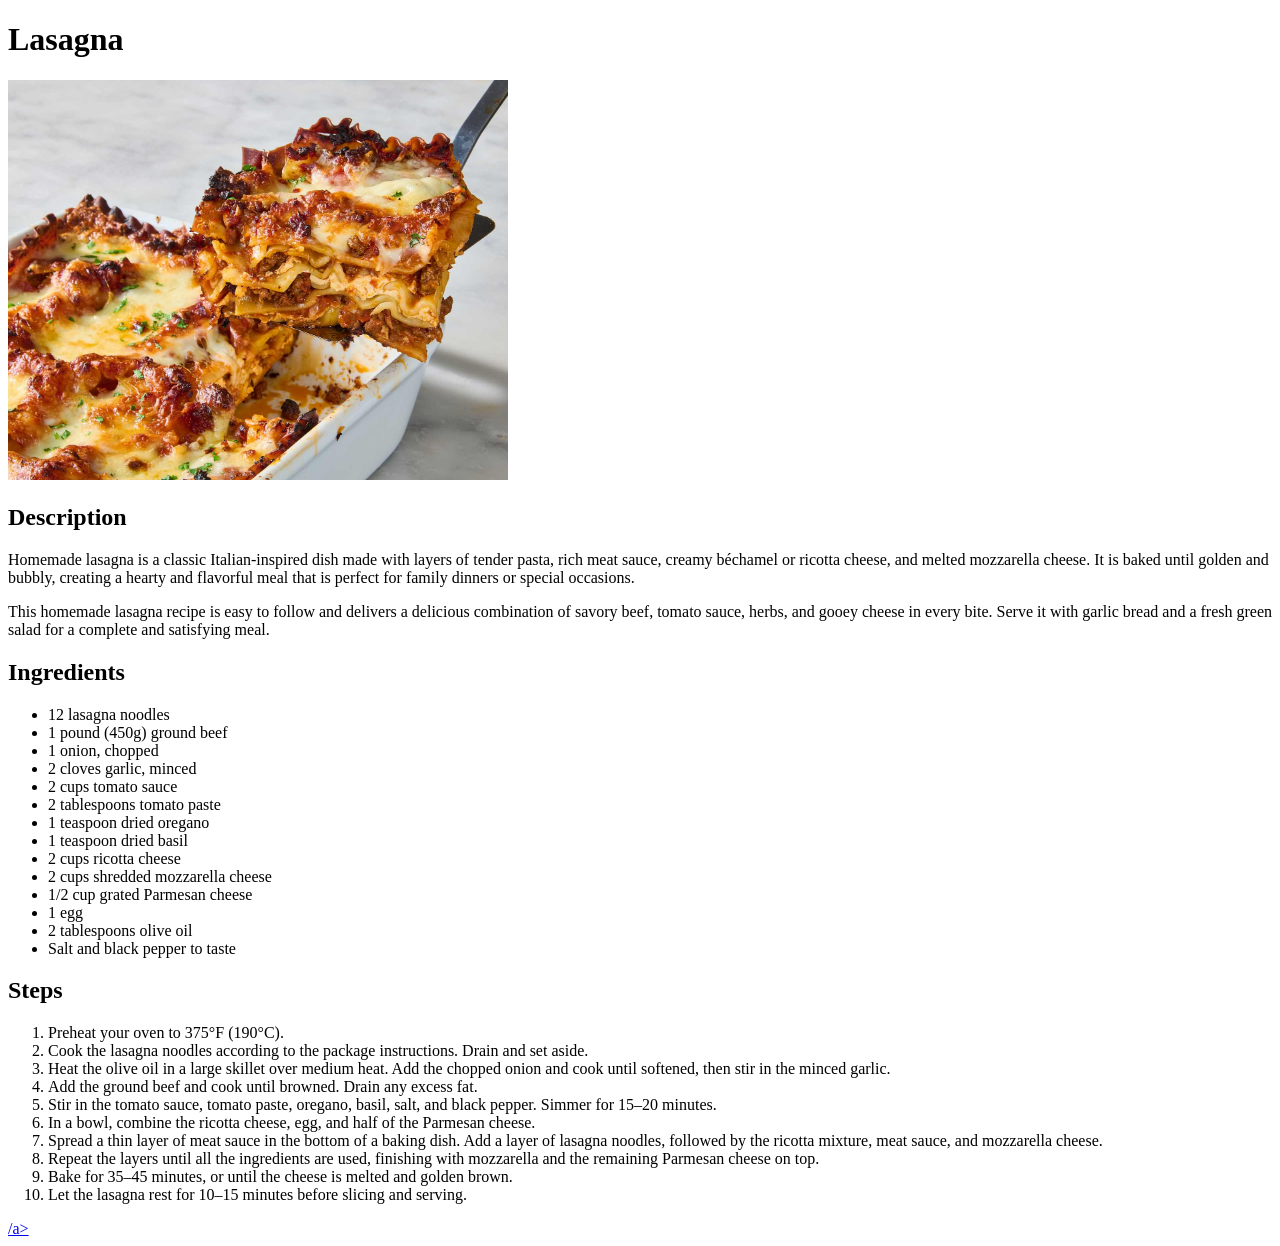
==== recipes/lasagna.html @ e1b1f1cb "Add pages and images" ====
<!DOCTYPE html>
<html lang="en">
<head>
    <meta charset="UTF-8">
    <meta name="viewport" content="width=, initial-scale=1.0">
    <title>Lasagna</title>
</head>
<body>
    <h1>Lasagna</h1>
    <img src="lasagna.jpeg" alt="this is a lasagna homemade dish" width="500" height="400">
    <h2>Description</h2>

<p>
  Homemade lasagna is a classic Italian-inspired dish made with layers of tender pasta,
  rich meat sauce, creamy béchamel or ricotta cheese, and melted mozzarella cheese.
  It is baked until golden and bubbly, creating a hearty and flavorful meal that is
  perfect for family dinners or special occasions.
</p>

<p>
  This homemade lasagna recipe is easy to follow and delivers a delicious combination
  of savory beef, tomato sauce, herbs, and gooey cheese in every bite. Serve it with
  garlic bread and a fresh green salad for a complete and satisfying meal.
</p>
<h2>Ingredients</h2>

<ul>
  <li>12 lasagna noodles</li>
  <li>1 pound (450g) ground beef</li>
  <li>1 onion, chopped</li>
  <li>2 cloves garlic, minced</li>
  <li>2 cups tomato sauce</li>
  <li>2 tablespoons tomato paste</li>
  <li>1 teaspoon dried oregano</li>
  <li>1 teaspoon dried basil</li>
  <li>2 cups ricotta cheese</li>
  <li>2 cups shredded mozzarella cheese</li>
  <li>1/2 cup grated Parmesan cheese</li>
  <li>1 egg</li>
  <li>2 tablespoons olive oil</li>
  <li>Salt and black pepper to taste</li>
</ul>
<h2>Steps</h2>

<ol>
  <li>Preheat your oven to 375°F (190°C).</li>
  <li>Cook the lasagna noodles according to the package instructions. Drain and set aside.</li>
  <li>Heat the olive oil in a large skillet over medium heat. Add the chopped onion and cook until softened, then stir in the minced garlic.</li>
  <li>Add the ground beef and cook until browned. Drain any excess fat.</li>
  <li>Stir in the tomato sauce, tomato paste, oregano, basil, salt, and black pepper. Simmer for 15–20 minutes.</li>
  <li>In a bowl, combine the ricotta cheese, egg, and half of the Parmesan cheese.</li>
  <li>Spread a thin layer of meat sauce in the bottom of a baking dish. Add a layer of lasagna noodles, followed by the ricotta mixture, meat sauce, and mozzarella cheese.</li>
  <li>Repeat the layers until all the ingredients are used, finishing with mozzarella and the remaining Parmesan cheese on top.</li>
  <li>Bake for 35–45 minutes, or until the cheese is melted and golden brown.</li>
  <li>Let the lasagna rest for 10–15 minutes before slicing and serving.</li>
</ol>
    <a href="../index.html">/a>
</body>
</html>
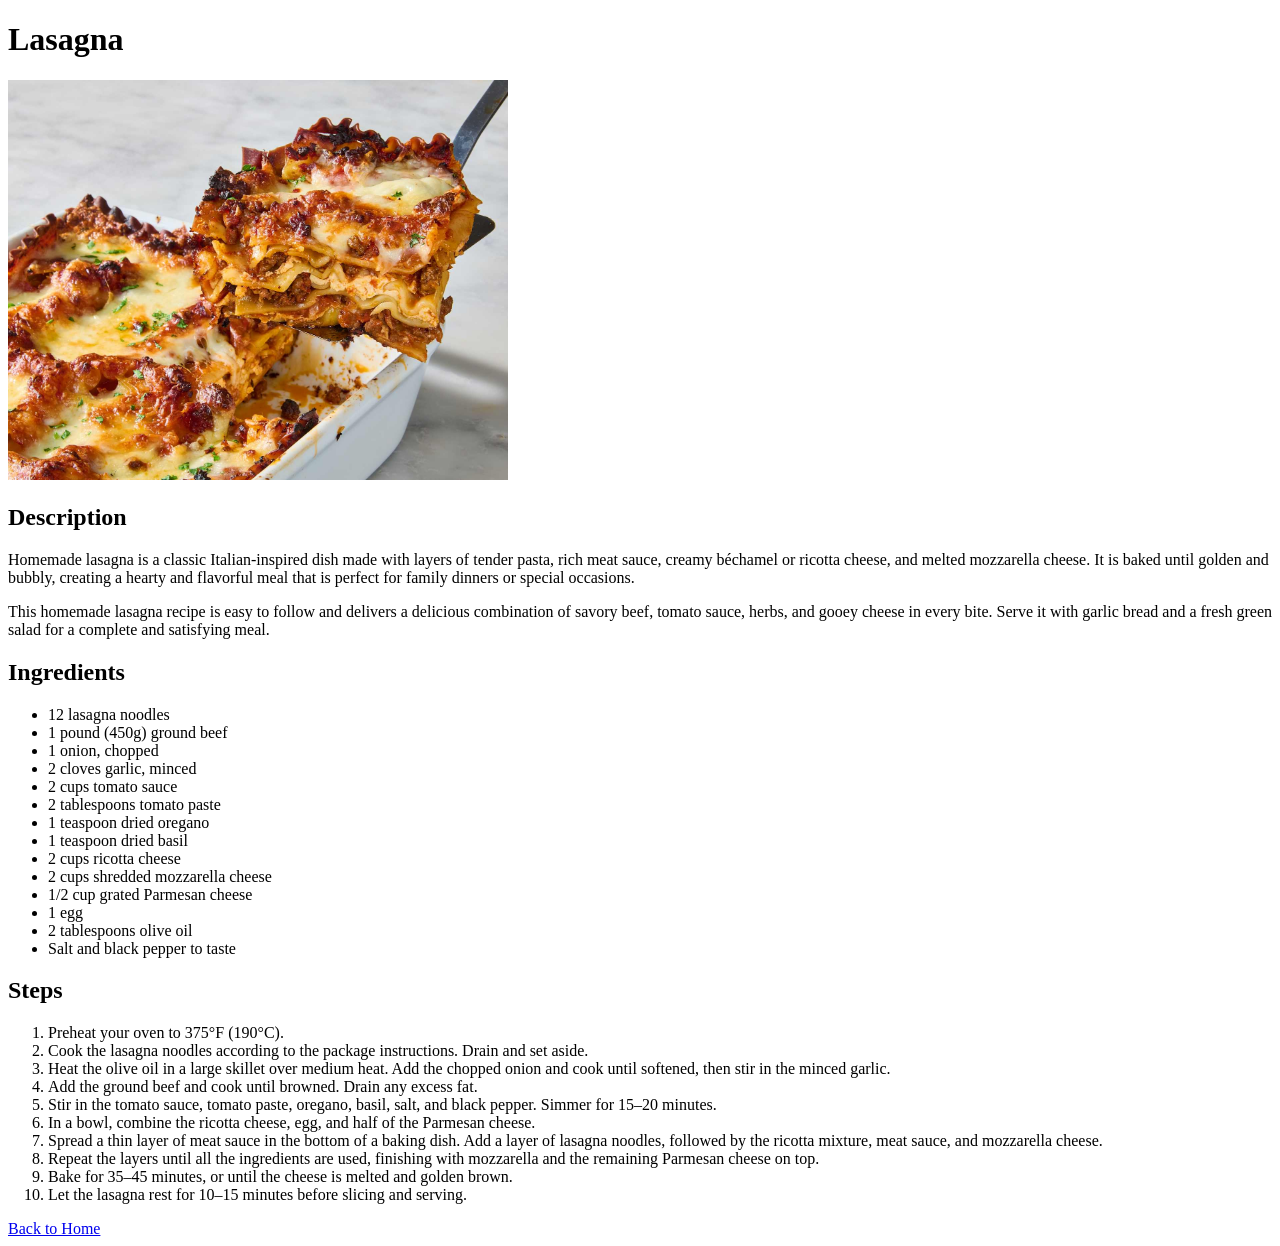
==== commit 2759af04: "Add back to home links" ====
--- a/recipes/lasagna.html
+++ b/recipes/lasagna.html
@@ -54,6 +54,6 @@
   <li>Bake for 35–45 minutes, or until the cheese is melted and golden brown.</li>
   <li>Let the lasagna rest for 10–15 minutes before slicing and serving.</li>
 </ol>
-    <a href="../index.html">/a>
+      <a href="../index.html">Back to Home</a>
 </body>
 </html>
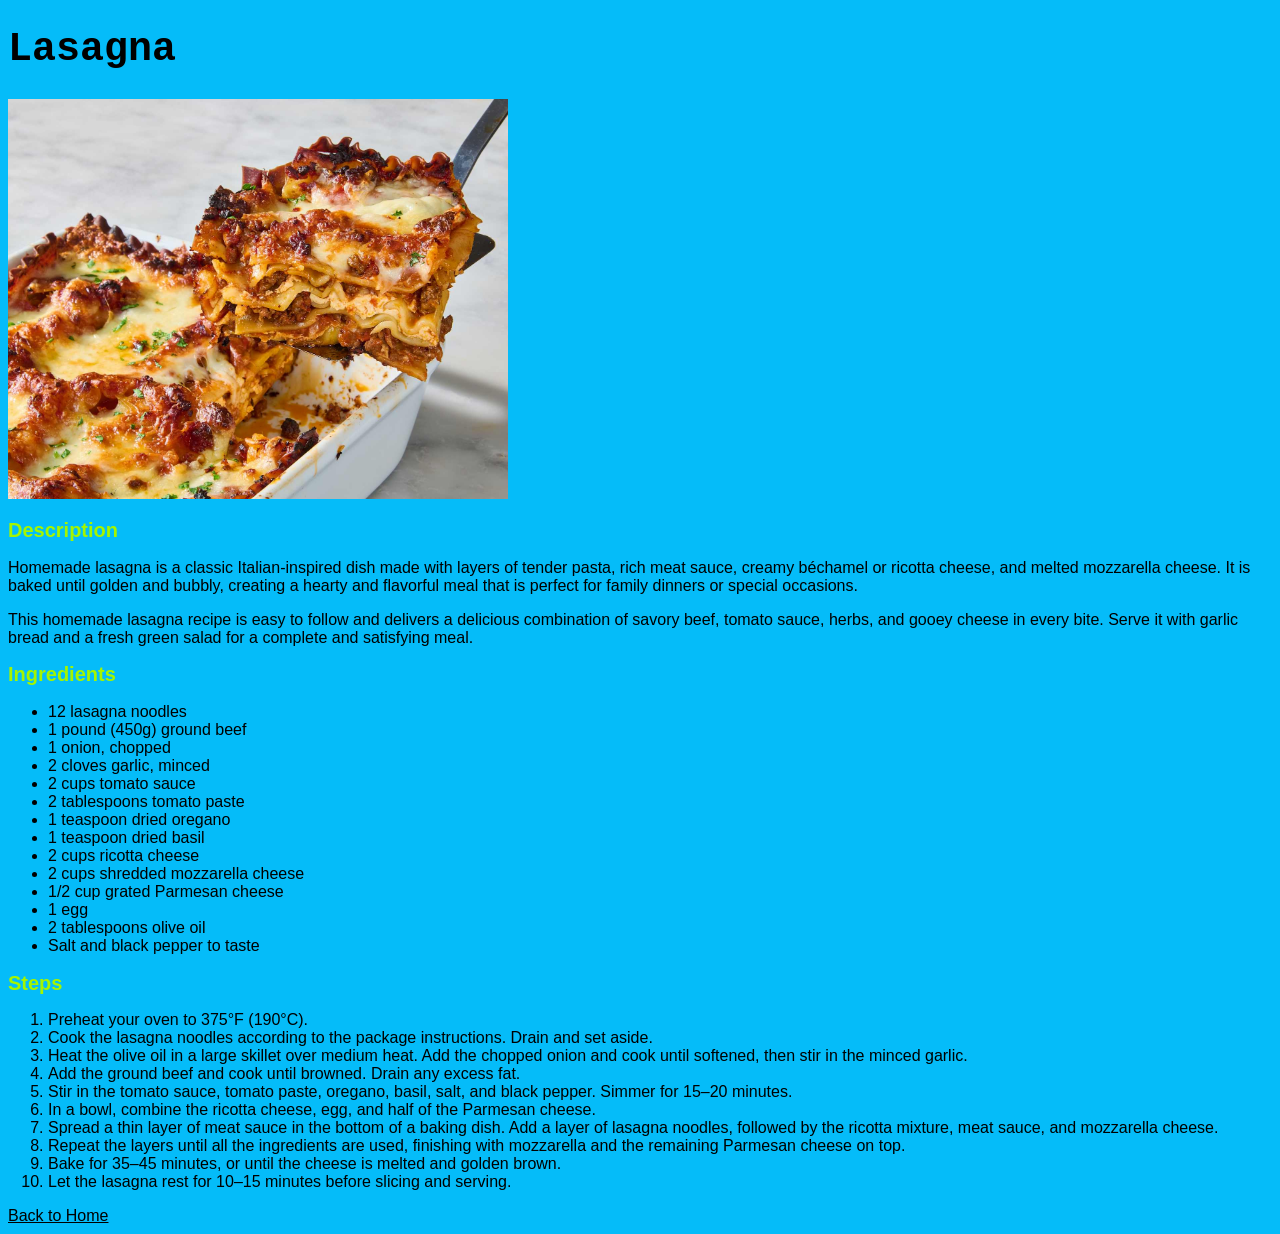
==== commit 78e1e5b4: "Add New Style to odin_recipes folder" ====
--- a/recipes/lasagna.html
+++ b/recipes/lasagna.html
@@ -4,6 +4,7 @@
     <meta charset="UTF-8">
     <meta name="viewport" content="width=, initial-scale=1.0">
     <title>Lasagna</title>
+    <link rel="stylesheet" href="style.css">
 </head>
 <body>
     <h1>Lasagna</h1>
--- a/recipes/style.css
+++ b/recipes/style.css
@@ -0,0 +1,17 @@
+* {
+    background-color: rgb(5, 188, 249);
+    font-family: 'Arial Narrow', Arial, sans-serif;
+    color: black;
+
+    h1 { 
+        font-size: 40px;
+        font-weight: bold;
+        color: black;
+        font-family: monospace; 
+    }
+
+    h2 {
+        font-size: 20px;
+        color: rgb(164, 245, 1);
+    }
+}
